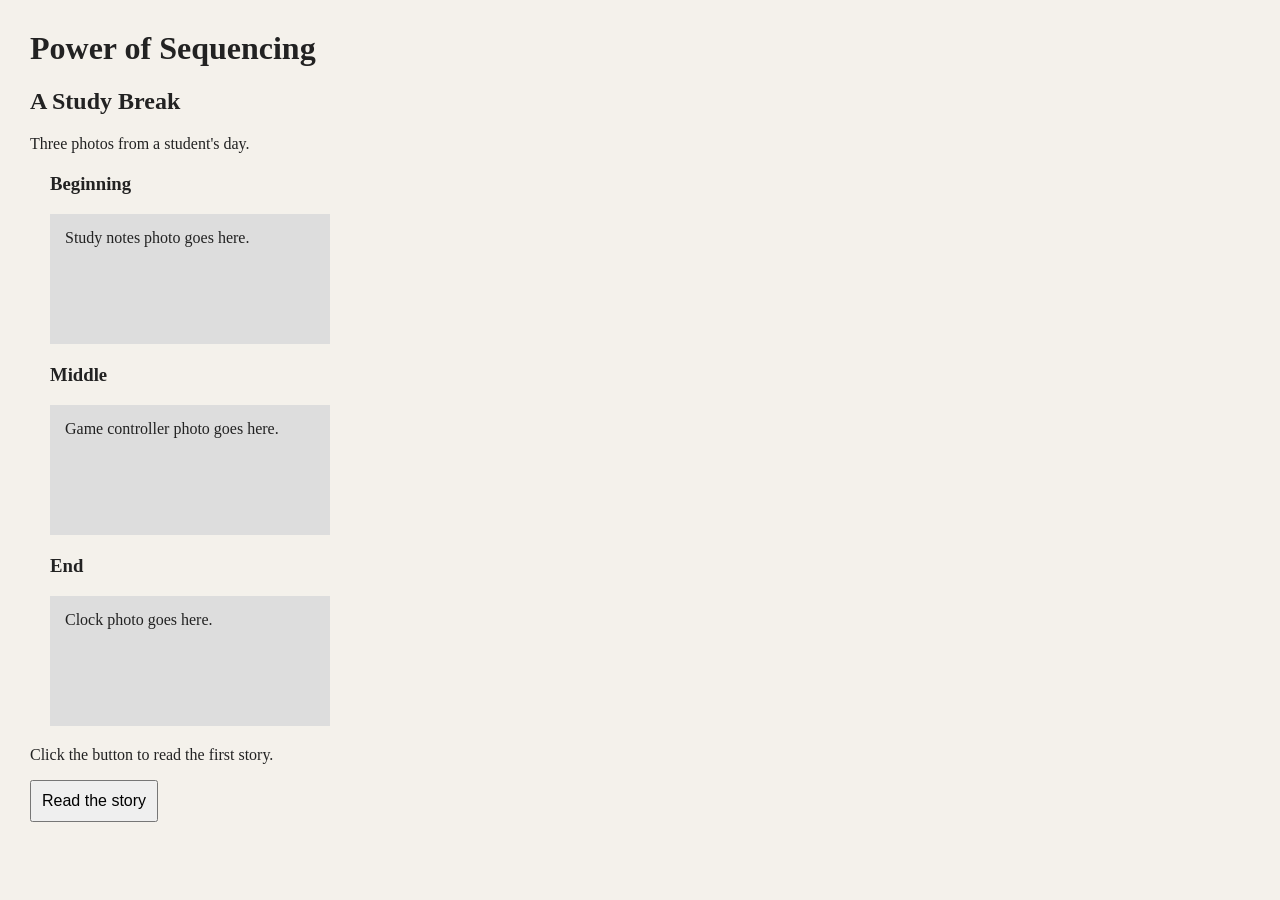
==== week 3/index.html @ 4432725e "class progress" ====
<!doctype html>
<html lang="en">
  <head>
    <meta charset="UTF-8" />
    <title>The Power of Sequencing</title>
    <link rel="stylesheet" href="style.css" />
  </head>
  <body>
    <h1>Power of Sequencing</h1>
    <h2>A Study Break</h2>
    <p>Three photos from a student's day.</p>
    <div class="scene">
      <h3>Beginning</h3>
      <div class="photo-space">Study notes photo goes here.</div>
    </div>
    <div class="scene">
      <h3>Middle</h3>
      <div class="photo-space">Game controller photo goes here.</div>
    </div>

    <div class="scene">
      <h3>End</h3>
      <div class="photo-space">Clock photo goes here.</div>
    </div>

    <p id="story">Click the button to read the first story.</p>
    <button id="storyButton">Read the story</button>

    <script src="script.js"></script>
  </body>
</html>
---- week 3/style.css ----
body {
  background-color: #f4f1eb;
  color: #222222;
  margin: 30px;
}
.scene {
  margin: 20px;
}
.photo-space {
  width: 250px;
  height: 100px;
  padding: 15px;
  background-color: #dddddd;
}
button {
  padding: 10px;
  font-size: 16px;
}
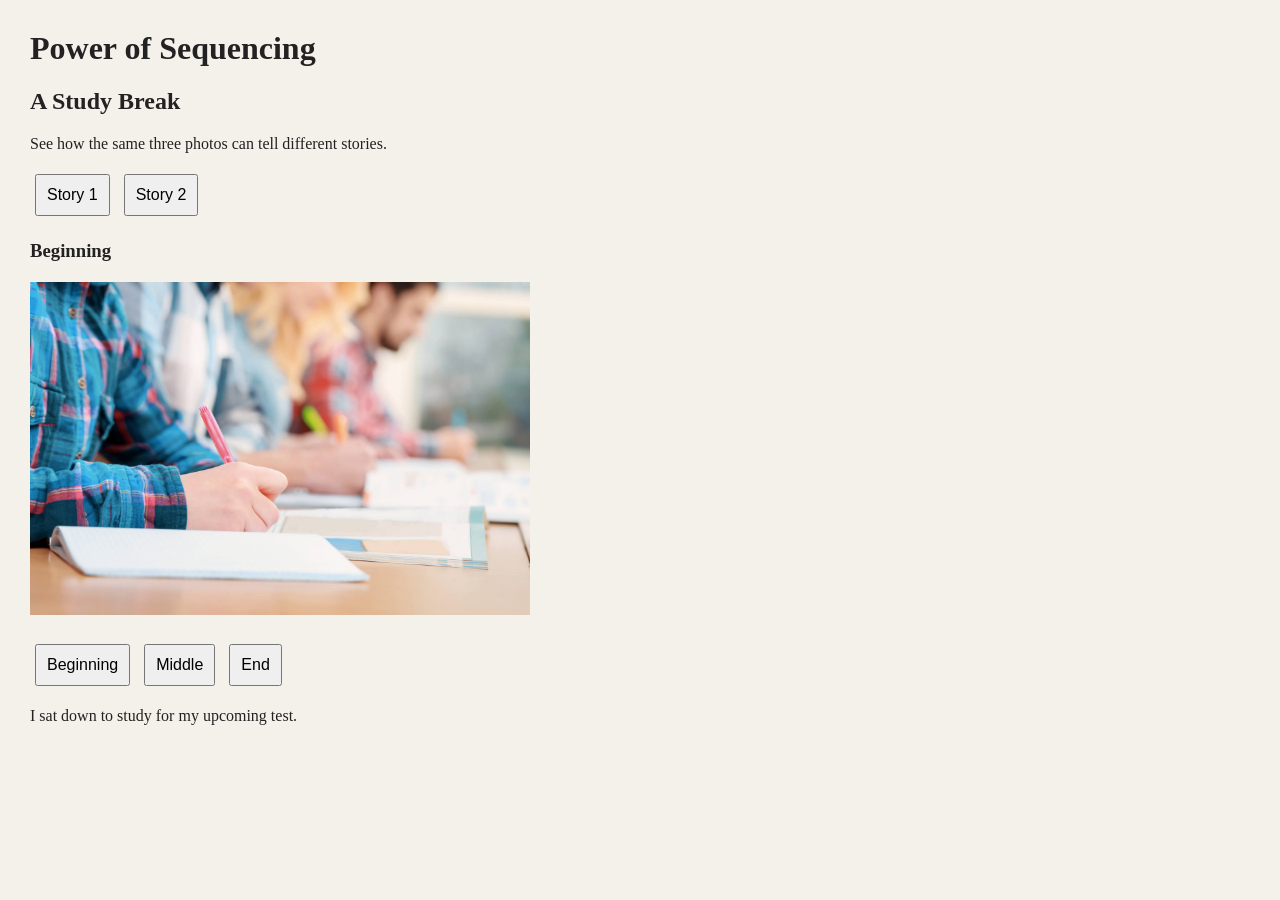
==== commit 197942cc: "complete assignment" ====
--- a/week 3/index.html
+++ b/week 3/index.html
@@ -8,23 +8,22 @@
   <body>
     <h1>Power of Sequencing</h1>
     <h2>A Study Break</h2>
-    <p>Three photos from a student's day.</p>
-    <div class="scene">
-      <h3>Beginning</h3>
-      <div class="photo-space">Study notes photo goes here.</div>
-    </div>
-    <div class="scene">
-      <h3>Middle</h3>
-      <div class="photo-space">Game controller photo goes here.</div>
+    <p>See how the same three photos can tell different stories.</p>
+
+    <button id="story1">Story 1</button>
+    <button id="story2">Story 2</button>
+
+    <h3 id="part">Beginning</h3>
+
+    <div class="photo-space" id="photo">
+      <img src="studynote.jpeg" alt="Study notes" />
     </div>
 
-    <div class="scene">
-      <h3>End</h3>
-      <div class="photo-space">Clock photo goes here.</div>
-    </div>
+    <button id="beginning">Beginning</button>
+    <button id="middle">Middle</button>
+    <button id="end">End</button>
 
-    <p id="story">Click the button to read the first story.</p>
-    <button id="storyButton">Read the story</button>
+    <p id="story">I sat down to study for my upcoming test.</p>
 
     <script src="script.js"></script>
   </body>
--- a/week 3/style.css
+++ b/week 3/style.css
@@ -3,16 +3,19 @@
   color: #222222;
   margin: 30px;
 }
-.scene {
-  margin: 20px;
+
+.photo-space {
+  margin: 20px 0;
 }
-.photo-space {
-  width: 250px;
-  height: 100px;
-  padding: 15px;
-  background-color: #dddddd;
+
+.photo-space img {
+  width: 500px;
+  max-width: 100%;
+  height: auto;
 }
+
 button {
   padding: 10px;
   font-size: 16px;
+  margin: 5px;
 }
